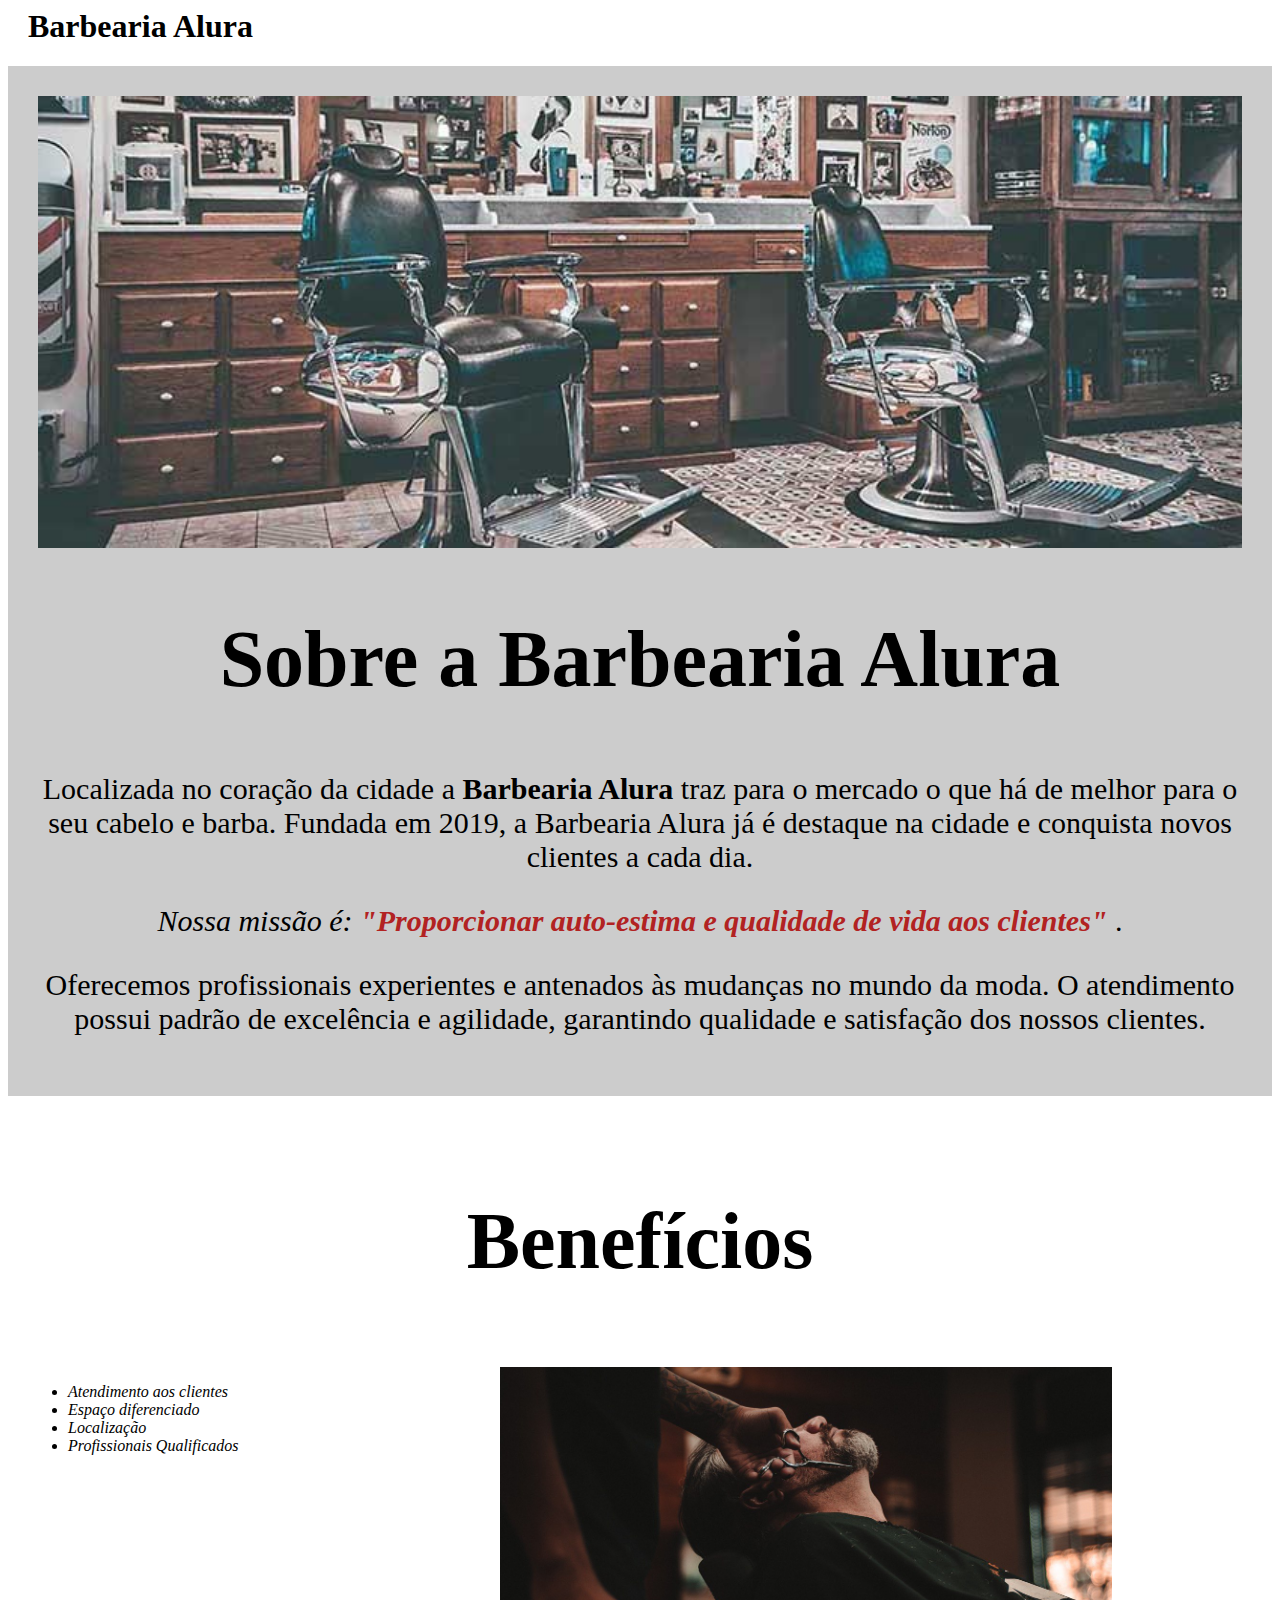
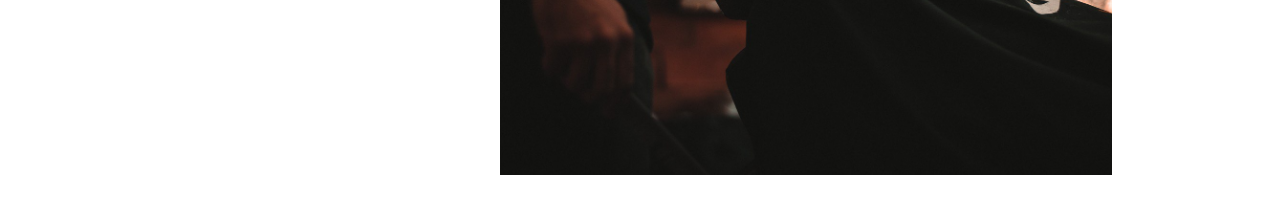
==== index.html @ 48566ea9 "inicial" ====
<!DOCTYPE html
  <html lang="pt-br">
    <head>
      <meta charset="UTF-8">
      <meta http-equiv="X-UA-Compatible" content="IE=edge">
      <meta name="viewport" content="width=device-width, initial-scale=1.0">
      <link rel="stylesheet" href="style.css">
      <title>Barbearia</title>
    </head>
    <body>

        <header>
          <h1 class="cabecalho">Barbearia Alura</h1>
        </header>

        <div class="principal">

          <img class="banner" src="banner.jpg" alt="banner">

          <h2 class="title"> Sobre a Barbearia Alura</h2>

          <p>Localizada no coração da cidade a <strong> Barbearia Alura </strong> traz para o mercado o que há de melhor para o seu cabelo e barba. Fundada em 2019, a Barbearia Alura já é destaque na cidade e conquista novos clientes a cada dia.</p>

          <p><em> Nossa missão é: <strong class="missao">"Proporcionar auto-estima e qualidade de vida aos clientes" </strong></em>.</p>

          <p>Oferecemos profissionais experientes e antenados às mudanças no mundo da moda. O atendimento possui padrão de excelência e agilidade, garantindo qualidade e satisfação dos nossos clientes.</p>

        </div> 

      
        <div class="beneficios">

          <h3 class="title">Benefícios</h3>

          <ul class="lista">
            <li>Atendimento aos clientes</li>
            <li>Espaço diferenciado</li>
            <li>Localização</li>
            <li>Profissionais Qualificados</li>
          </ul>

          <img class="imagembeneficios" src="beneficios.jpg" alt="Benefícios">

        </div>



    </body> 
</html>
---- style.css ----
.cabecalho {
  padding-left: 20px;
 }
 
 
 .title {
  text-align: center;
  font-size: 80px;

}

p {
  text-align: center; 
  font-size: 30px;
}

.missao {
  color: #B22222;
}

.banner {
  width: 100%;
  height: auto;
}

.lista {
  font-style: italic;

}

.beneficios {
  background: #ffffff;
  padding: 20px;

}

.principal {
  background: #cccccc ;
  padding: 30px;
}

h2 {
  text-align: center;
}

.imagembeneficios {
  width: 50%;
  
}

ul {
  display: inline-block;
  vertical-align: top;
  width: 20%;
  margin-right: 15%;
}
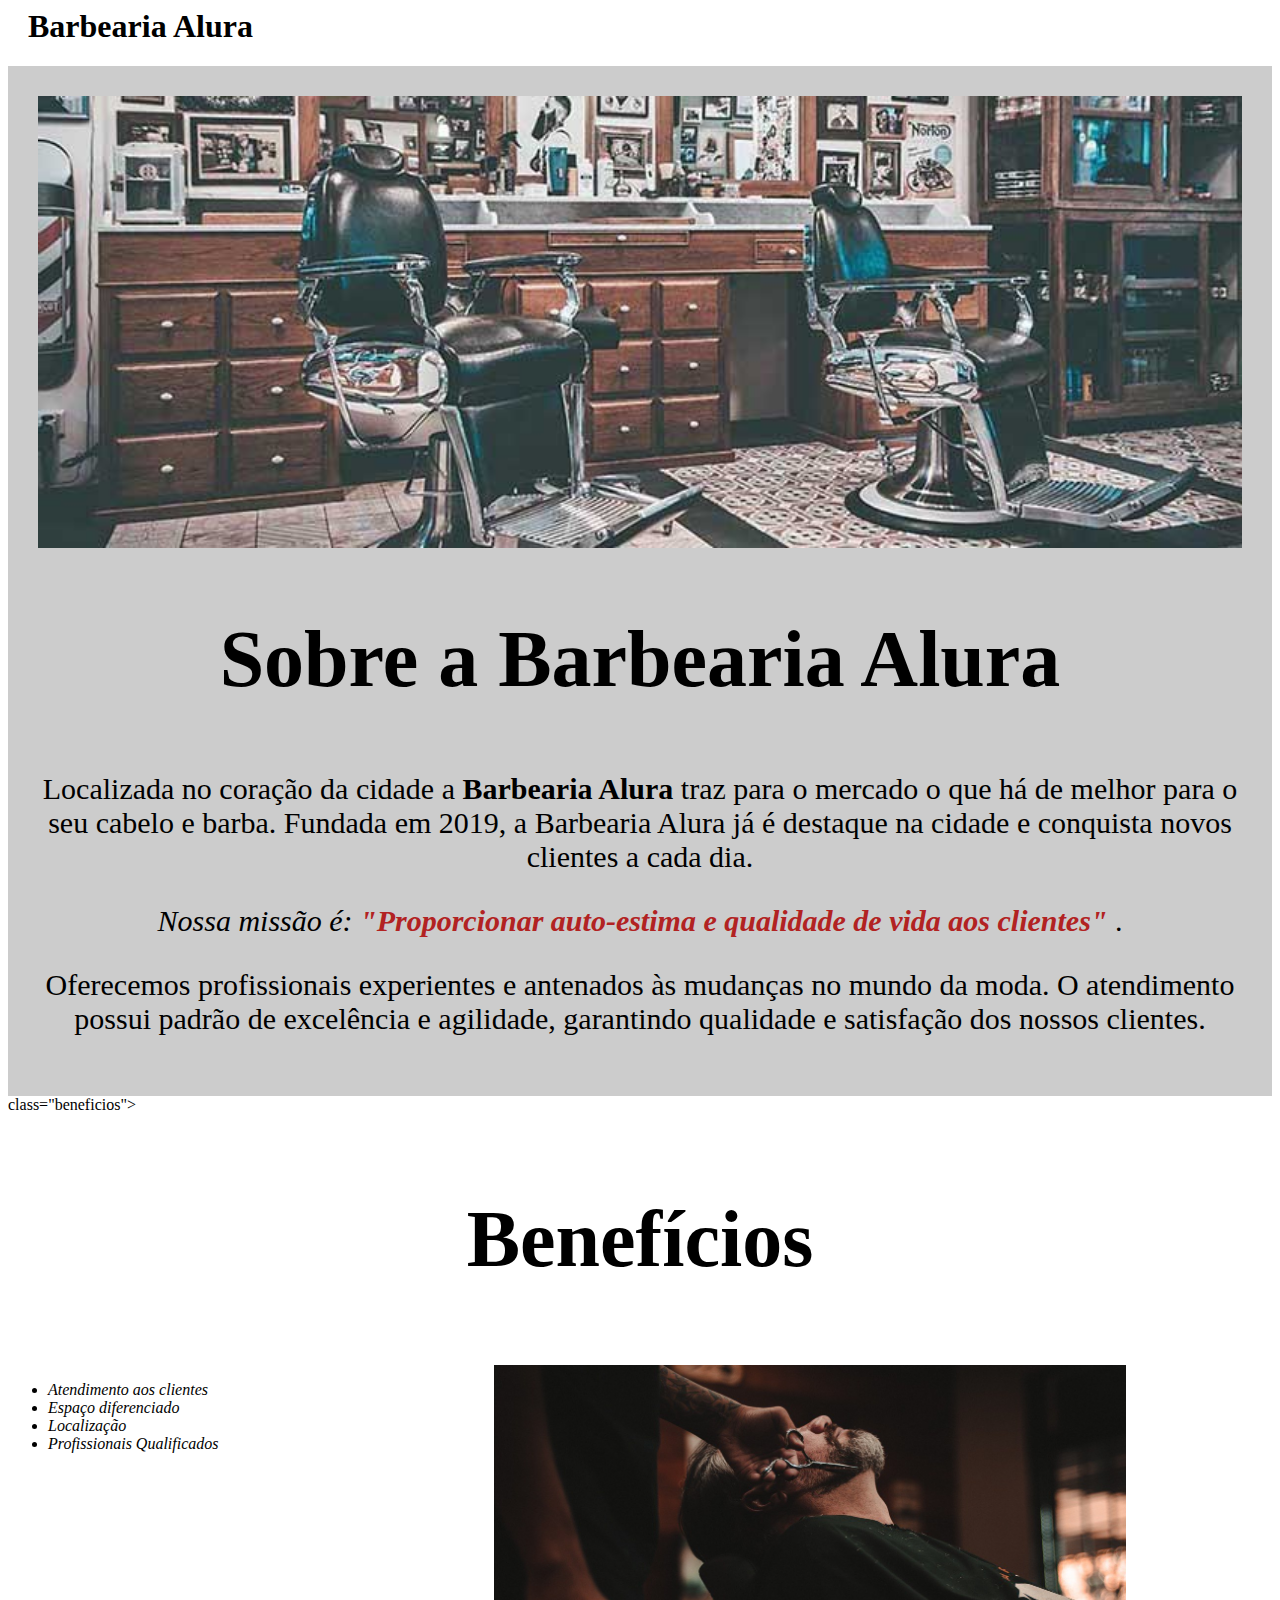
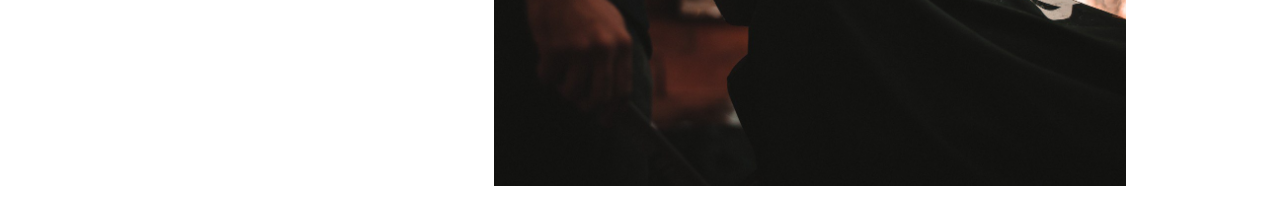
==== commit 15b623bd: "teste" ====
--- a/index.html
+++ b/index.html
@@ -15,7 +15,7 @@
 
         <div class="principal">
 
-          <img class="banner" src="banner.jpg" alt="banner">
+          <img class="banner" src="IMG/banner.jpg" alt="banner">
 
           <h2 class="title"> Sobre a Barbearia Alura</h2>
 
@@ -28,7 +28,7 @@
         </div> 
 
       
-        <div class="beneficios">
+        class="beneficios">
 
           <h3 class="title">Benefícios</h3>
 
@@ -39,7 +39,7 @@
             <li>Profissionais Qualificados</li>
           </ul>
 
-          <img class="imagembeneficios" src="beneficios.jpg" alt="Benefícios">
+          <img class="imagembeneficios" src="IMG/beneficios.jpg" alt="Benefícios">
 
         </div>
 
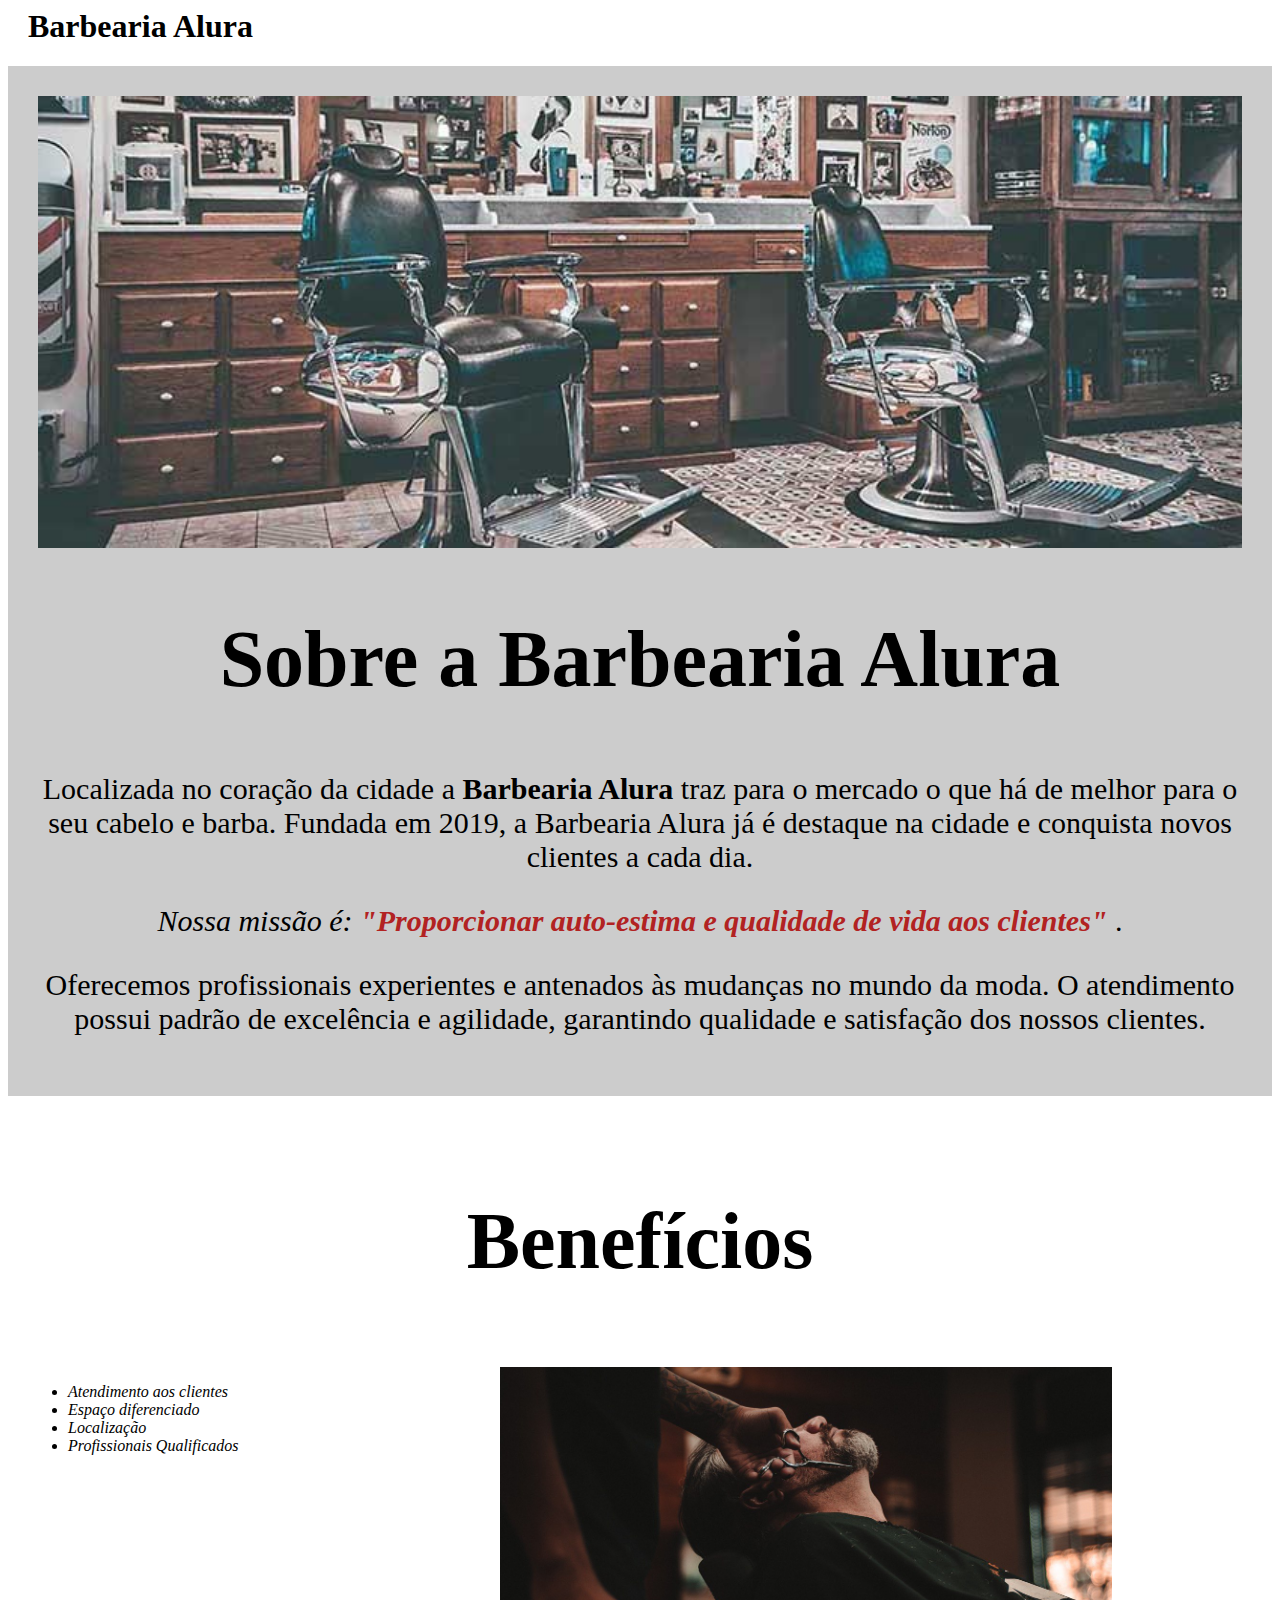
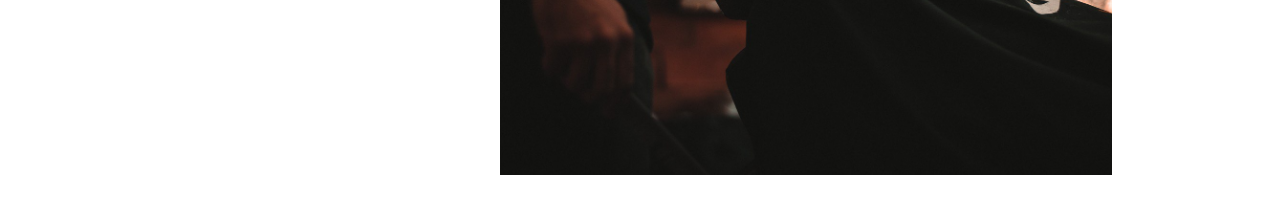
==== commit ba22f082: "solução div" ====
--- a/index.html
+++ b/index.html
@@ -28,7 +28,7 @@
         </div> 
 
       
-        class="beneficios">
+        <div class="beneficios">
 
           <h3 class="title">Benefícios</h3>
 
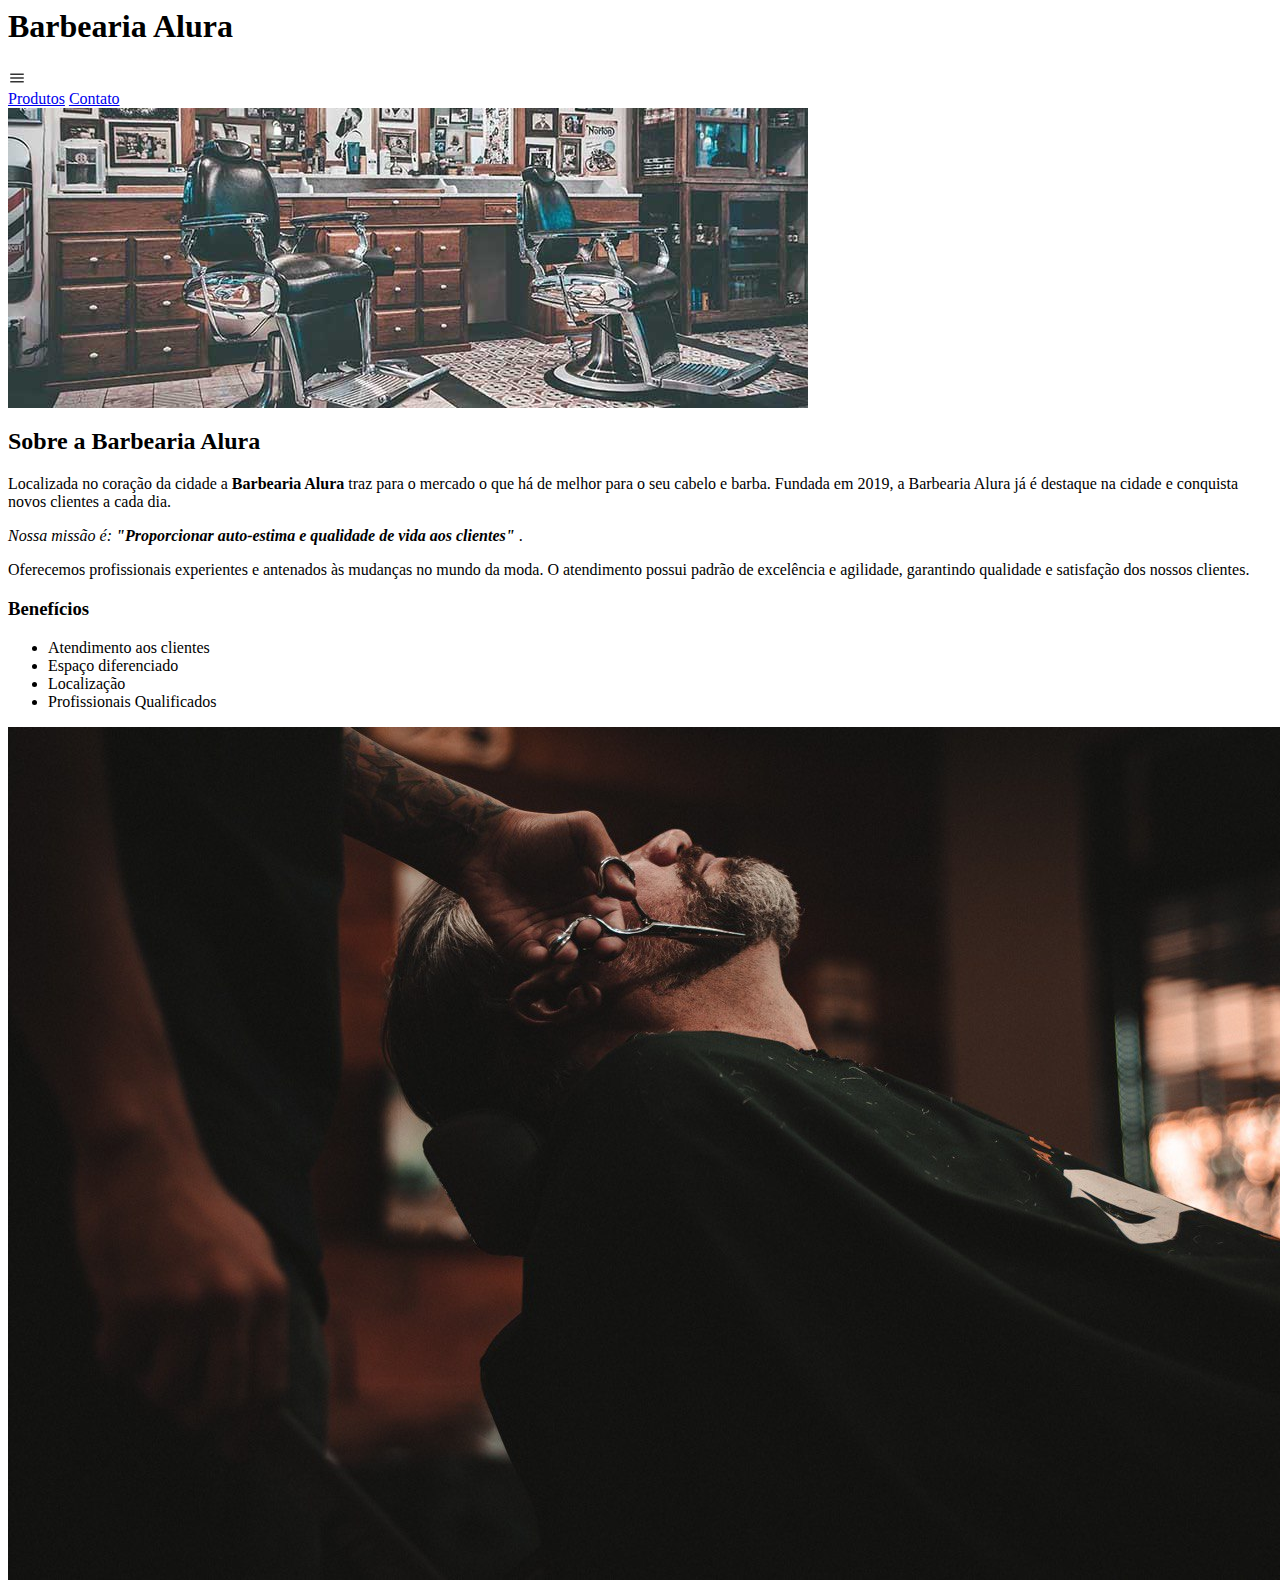
==== commit f072f3f1: "Criando pasta assets, organizando codigo" ====
--- a/index.html
+++ b/index.html
@@ -10,12 +10,21 @@
     <body>
 
         <header>
-          <h1 class="cabecalho">Barbearia Alura</h1>
+          <div>
+            <h1 class="cabecalho">Barbearia Alura</h1>
+            <div>
+              <img src="assets/IMG/menu.svg" alt="">
+              <nav>
+                <a href="produtos.html">Produtos</a>
+                <a href="contato.html">Contato</a>
+              </nav>
+            </div>
+          </div>      
         </header>
 
         <div class="principal">
 
-          <img class="banner" src="IMG/banner.jpg" alt="banner">
+          <img class="banner" src="assets/IMG/banner.jpg" alt="banner">
 
           <h2 class="title"> Sobre a Barbearia Alura</h2>
 
@@ -39,7 +48,7 @@
             <li>Profissionais Qualificados</li>
           </ul>
 
-          <img class="imagembeneficios" src="IMG/beneficios.jpg" alt="Benefícios">
+          <img class="imagembeneficios" src="assets/IMG/beneficios.jpg" alt="Benefícios">
 
         </div>
 
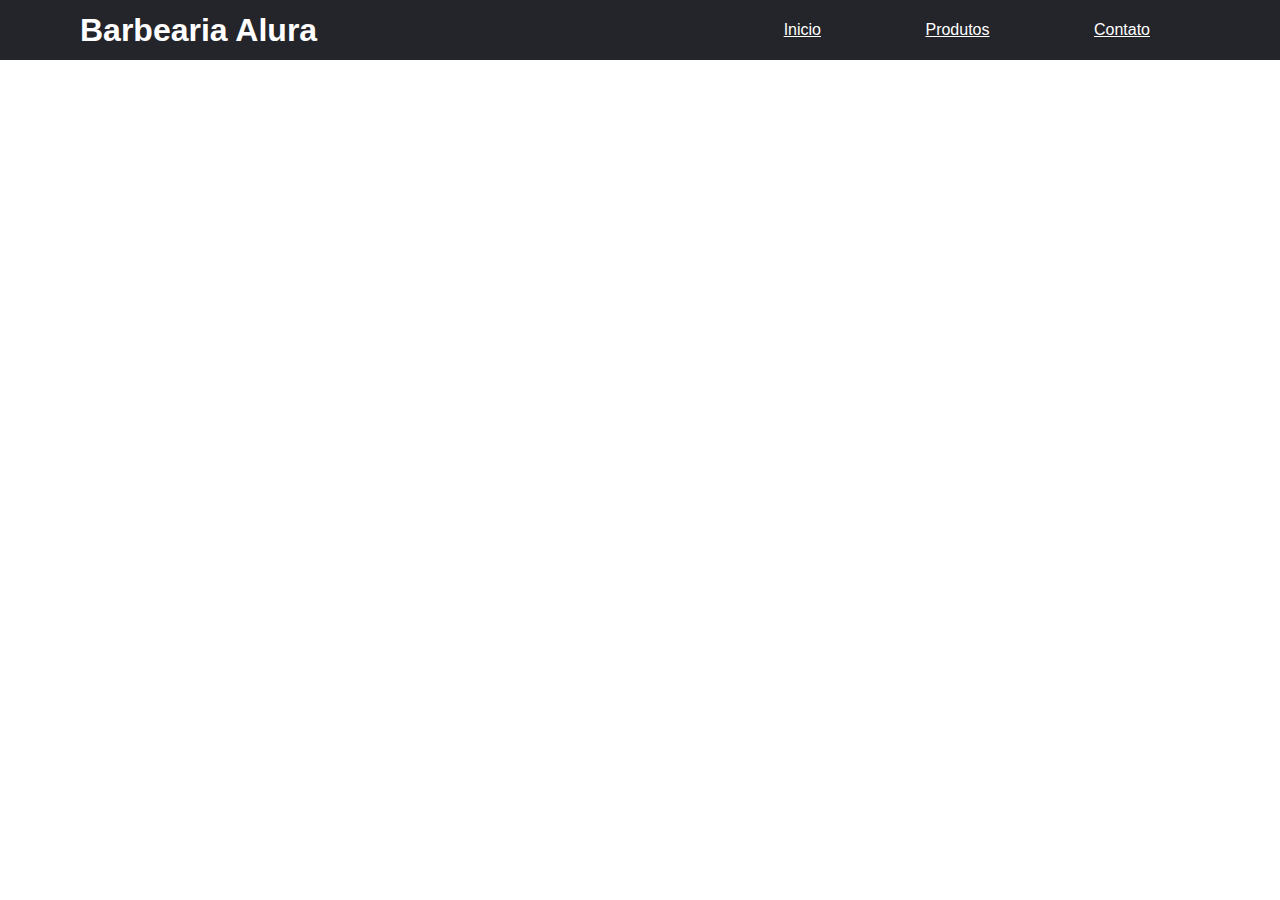
==== commit d0798961: "commit" ====
--- a/index.html
+++ b/index.html
@@ -8,19 +8,21 @@
       <title>Barbearia</title>
     </head>
     <body>
+      <header class="headerWrapper">
+        <div class="container">
+          <h1 class="titulo">Barbearia Alura</h1>
+          <div class="menu">
+            <img class="menuToggle" src="assets/IMG/menu.svg" alt="">
+            <nav class="links">
+              <a href="index.html">Inicio</a>
+              <a href="produtos.html">Produtos</a>
+              <a href="contato.html">Contato</a>
+            </nav>
+          </div>
+        </div>      
+      </header>
 
-        <header>
-          <div>
-            <h1 class="cabecalho">Barbearia Alura</h1>
-            <div>
-              <img src="assets/IMG/menu.svg" alt="">
-              <nav>
-                <a href="produtos.html">Produtos</a>
-                <a href="contato.html">Contato</a>
-              </nav>
-            </div>
-          </div>      
-        </header>
+      <main>
 
         <div class="principal">
 
@@ -51,7 +53,7 @@
           <img class="imagembeneficios" src="assets/IMG/beneficios.jpg" alt="Benefícios">
 
         </div>
-
+      </main>
 
 
     </body> 
--- a/style.css
+++ b/style.css
@@ -0,0 +1,62 @@
+* {
+  padding: 0px;
+  margin: 0px;
+  color: white;
+  font-family: 'Lucida Sans', 'Lucida Sans Regular', 'Lucida Grande', 'Lucida Sans Unicode', Geneva, Verdana, sans-serif;
+}
+
+main{
+  background: #171616;
+  color: #171616;
+}
+.container {
+  display: flex;
+  height: 60px;
+  width: 100%;
+  background-color: #24252A;
+  align-items: center;
+  justify-content: space-between;
+  padding: 0 80px;
+  
+}
+
+nav a {
+  padding: 50px;
+  
+}
+.menu:hover .links {
+  display: flex;
+}
+
+
+.menuToggle {
+  display: none;
+}
+
+.headerWrapper {
+  display: flex;
+ 
+
+}
+
+
+.principal {
+  display: none;
+}
+
+.beneficios {
+  display: none;
+}
+
+@media screen and (max-width: 1000px) {
+  .links {
+    display: none;
+  }
+  
+  .menuToggle {
+    display: flex;
+    width: 40px;
+    
+  }
+
+}